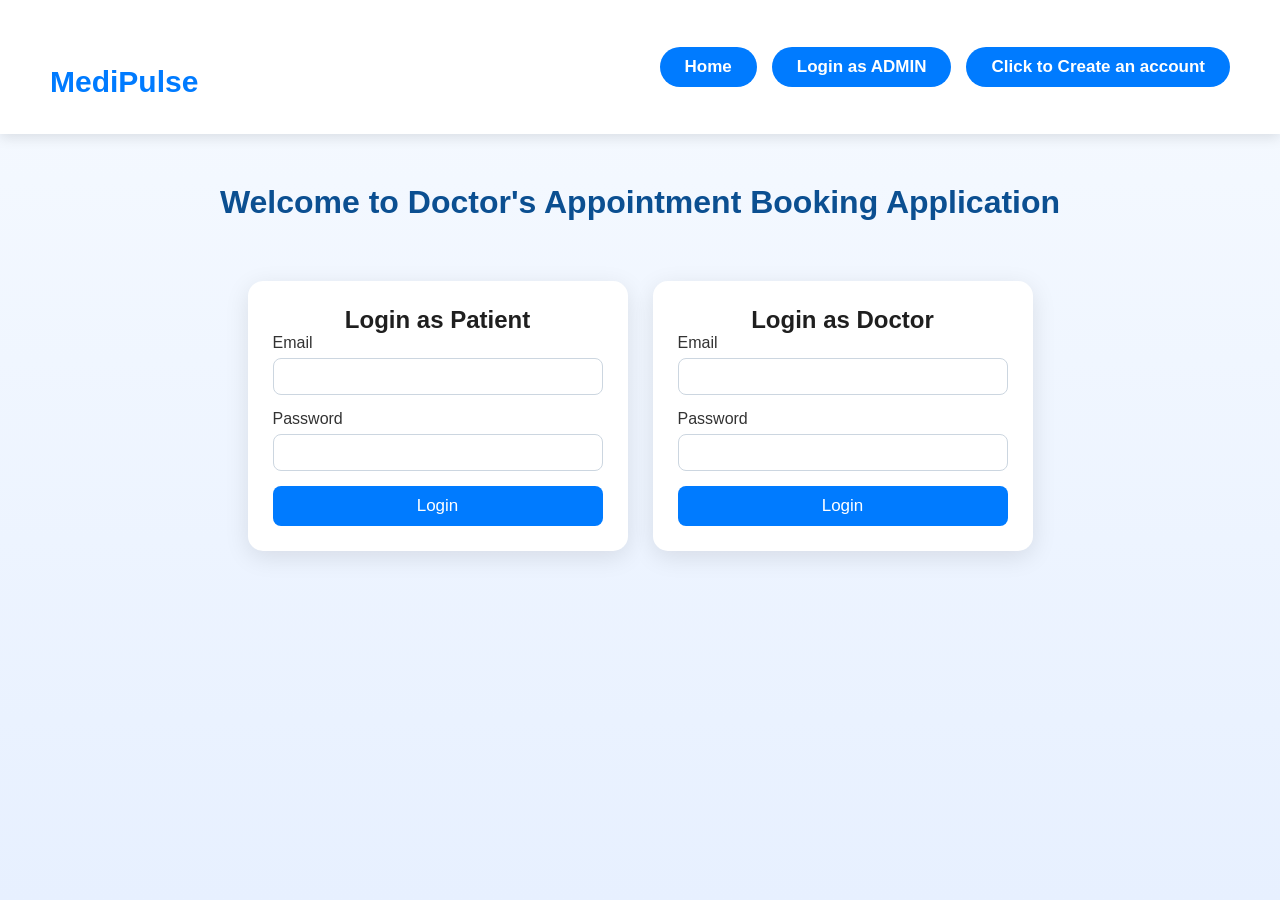
==== view/doctordashboard.html @ efb59e9b "Add files via upload" ====
<!DOCTYPE html>
<html lang="en">

<head>
    <meta charset="UTF-8">
    <meta name="viewport" content="width=device-width, initial-scale=1.0">
    <title>Doctor Dashboard</title>
    <link rel="stylesheet" href="../style/doctor.css">
</head>

<body>
    <div class="navbar">
        <h1>Doctor Dashboard</h1>
        <div>
            <h2 class="doctor-name"></h2>
            <button class="logout-btn">Logout</button>
        </div>
    </div>

    <div>
        Video Call Availability:
        <h2 id="videoCall"></h2>
    </div>

    <button id="changeVideocall">Click here to change Video Call Availability</button>

    <div class="appointments-container">
        <h2>Upcoming Appointments</h2>
        <div class="appointment-info">
            <!-- Upcoming appointment information will be dynamically rendered here -->
        </div>
    </div>
    <div id="modalDiv">
    </div>


     <!-- this will show our spinner -->
     <div hidden id="spinner"></div>
</body>

</html>
<script src="../js/doctordashboard.js"></script>
---- style/doctor.css ----
/* ================================
   Modern WeCare Blue–White Theme
   ================================ */

/* Body styling */
body {
    font-family: 'Poppins', sans-serif;
    margin: 0;
    background: linear-gradient(135deg, #dfe9f3, #ffffff);
    color: #1b1b1b;
    min-height: 100vh;
}

/* Navbar */
.navbar {
    display: flex;
    justify-content: space-between;
    align-items: center;
    padding: 18px 40px;
    background: #1976d2;
    color: #fff;
    box-shadow: 0 4px 10px rgba(0, 0, 0, 0.1);
}

.navbar h1 {
    margin: 0;
    font-size: 26px;
    font-weight: 700;
    color: #fff;
    letter-spacing: 0.5px;
}

.navbar h2 {
    margin-right: 20px;
    font-size: 18px;
    color: #ffeb3b;
    font-weight: 600;
}

.navbar div {
    display: flex;
    align-items: center;
    gap: 10px;
}

/* Logout button */
.logout-btn {
    padding: 8px 18px;
    background: #fff;
    color: #1976d2;
    border: 2px solid #fff;
    border-radius: 25px;
    font-size: 14px;
    font-weight: 600;
    cursor: pointer;
    transition: all 0.3s ease;
}

.logout-btn:hover {
    background: transparent;
    color: #fff;
    border-color: #fff;
    transform: scale(1.05);
}

/* Section headings */
h2 {
    font-size: 24px;
    margin-bottom: 15px;
    text-align: center;
    color: #1976d2;
}

/* Video Call status */
#videoCall {
    font-size: 18px;
    font-weight: 600;
    text-align: center;
    margin: 20px auto;
    padding: 10px 20px;
    border-radius: 25px;
    background: #e3f2fd;
    color: #1565c0;
    border: 1px solid #bbdefb;
}

/* Change VideoCall button */
#changeVideocall {
    display: block;
    margin: 20px auto 30px auto;
    background: #1976d2;
    color: white;
    padding: 12px 30px;
    border: none;
    border-radius: 30px;
    font-size: 16px;
    font-weight: 600;
    cursor: pointer;
    transition: all 0.3s ease;
    box-shadow: 0 4px 10px rgba(25, 118, 210, 0.3);
}

#changeVideocall:hover {
    background: #1565c0;
    transform: translateY(-2px);
    box-shadow: 0 6px 14px rgba(25, 118, 210, 0.4);
}

/* Appointments container */
.appointments-container {
    max-width: 850px;
    margin: 50px auto;
    padding: 35px;
    background: #fff;
    border-radius: 15px;
    box-shadow: 0 6px 20px rgba(0, 0, 0, 0.08);
}

/* Appointment info */
.appointment-info div {
    display: flex;
    justify-content: space-between;
    align-items: center;
    margin: 15px 0;
    padding: 14px 20px;
    border-radius: 12px;
    background: #e3f2fd;
    color: #0d47a1;
    transition: all 0.3s ease;
}

.appointment-info div:hover {
    background: #bbdefb;
    transform: scale(1.02);
    box-shadow: 0 3px 10px rgba(25, 118, 210, 0.2);
}

.appointment-info p {
    font-size: 16px;
    margin: 0;
}

/* Cancel appointment button */
.cancel-appointment-btn {
    padding: 8px 18px;
    background: #e53935;
    color: #fff;
    border: none;
    border-radius: 25px;
    font-size: 14px;
    font-weight: 600;
    cursor: pointer;
    transition: all 0.3s ease;
    box-shadow: 0 4px 10px rgba(229, 57, 53, 0.3);
}

.cancel-appointment-btn:hover {
    background: #c62828;
    transform: translateY(-2px);
}

/* Doctor card (if used) */
.doctor-card {
    display: flex;
    flex-direction: column;
    align-items: center;
    padding: 25px;
    margin: 20px;
    border-radius: 15px;
    background: #ffffff;
    box-shadow: 0 6px 18px rgba(0, 0, 0, 0.1);
    text-align: center;
    transition: transform 0.3s ease;
}

.doctor-card:hover {
    transform: translateY(-5px);
}

.doctor-card img {
    width: 160px;
    height: 160px;
    border-radius: 50%;
    margin-bottom: 15px;
    border: 4px solid #1976d2;
}

/* Spinner loader */
#spinner:not([hidden]) {
    position: fixed;
    top: 0;
    left: 0;
    right: 0;
    bottom: 0;
    display: flex;
    justify-content: center;
    align-items: center;
    background: rgba(255, 255, 255, 0.8);
    z-index: 999;
}

#spinner::after {
    content: "";
    width: 70px;
    height: 70px;
    border: 4px solid #e3f2fd;
    border-top: 4px solid #1976d2;
    border-radius: 50%;
    animation: spin 1s infinite linear;
}

/* Animation */
@keyframes spin {
    from { transform: rotate(0deg); }
    to { transform: rotate(360deg); }
}
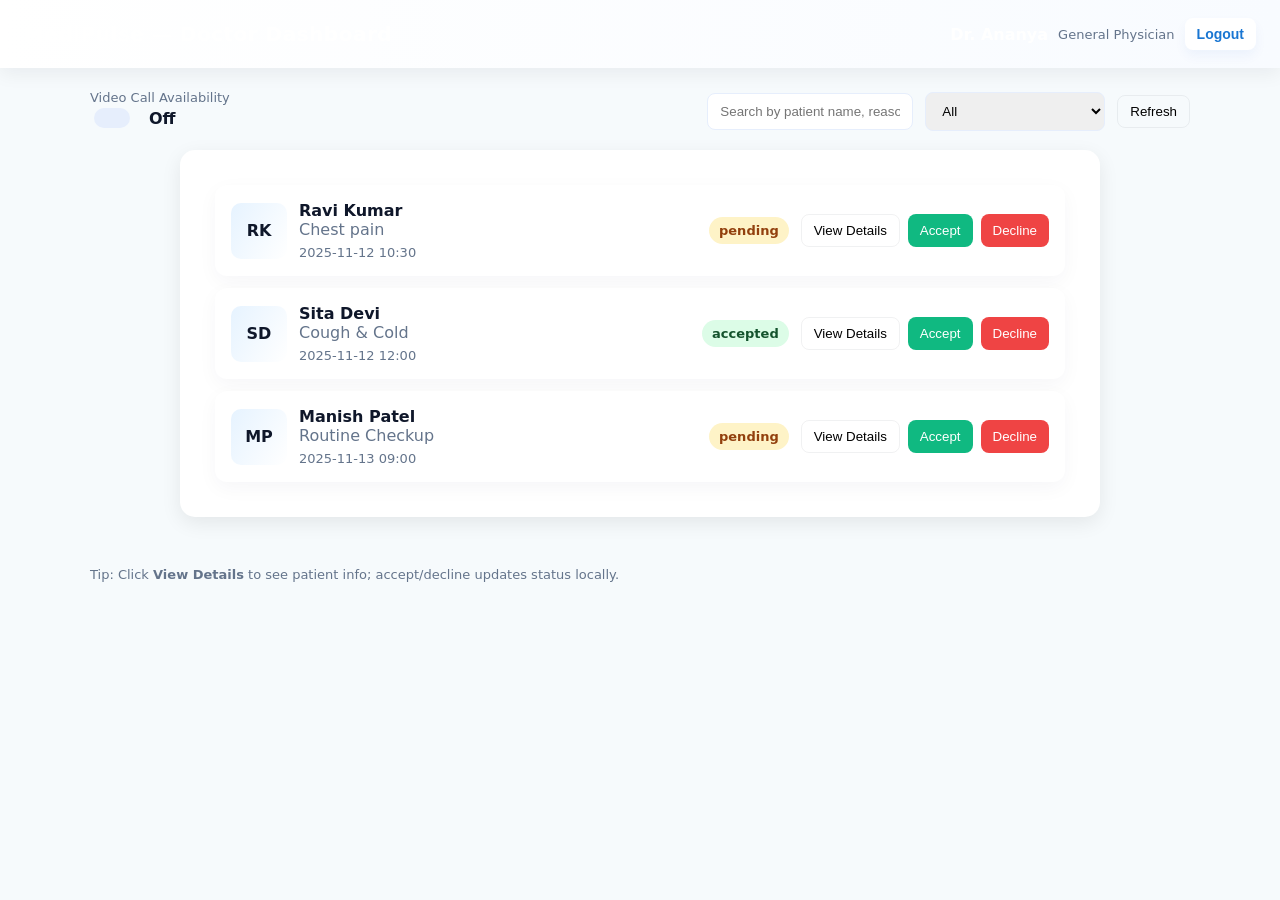
==== commit 77ae0ba2: "Add files via upload" ====
--- a/view/doctordashboard.html
+++ b/view/doctordashboard.html
@@ -1,42 +1,115 @@
 <!DOCTYPE html>
 <html lang="en">
+<head>
+  <meta charset="UTF-8" />
+  <meta name="viewport" content="width=device-width, initial-scale=1.0"/>
+  <title>Doctor Dashboard — MediPulse</title>
+  <link rel="stylesheet" href="../style/doctor.css">
+  <style>
+    /* Minimal inline styles so it's usable even without external CSS */
+    :root{ --bg:#f6fafc; --card:#fff; --muted:#64748b; --accent:#0b77f6; --success:#10b981; --danger:#ef4444; --radius:12px; }
+    body{margin:0;font-family:Inter,system-ui,Arial;background:var(--bg);color:#0f172a}
+    .navbar{display:flex;justify-content:space-between;align-items:center;padding:18px 24px;background:linear-gradient(90deg,#fff,#f8fbff);box-shadow:0 6px 18px rgba(15,23,42,0.06)}
+    .navbar h1{margin:0;font-size:20px}
+    .doctor-info{display:flex;gap:12px;align-items:center}
+    .doctor-name{margin:0;font-weight:700}
+    .logout-btn{padding:8px 12px;border-radius:8px;border:0;background:#fff;box-shadow:0 6px 12px rgba(11,77,200,0.05);cursor:pointer}
+    .container{max-width:1100px;margin:22px auto;padding:0 18px}
+    .top-row{display:flex;justify-content:space-between;gap:12px;align-items:center;margin:18px 0}
+    .video-availability{display:flex;gap:12px;align-items:center}
+    .toggle{display:inline-flex;align-items:center;gap:8px}
+    .toggle input{width:36px;height:20px;appearance:none;background:#e6eefc;border-radius:999px;position:relative;cursor:pointer;outline:none}
+    .toggle input:checked{background:linear-gradient(90deg,var(--accent),#377bf0)}
+    .toggle input::after{content:'';width:16px;height:16px;background:white;border-radius:50%;position:relative;left:2px;transition:all .18s}
+    .toggle input:checked::after{transform:translateX(16px)}
+    .search-row{display:flex;gap:12px;align-items:center}
+    .search-row input, .search-row select{padding:10px 12px;border-radius:8px;border:1px solid #e6eefc;min-width:180px}
+    .appointments-container{display:grid;grid-template-columns:1fr;gap:12px;margin-top:18px}
+    .appointment-card{background:var(--card);padding:16px;border-radius:var(--radius);box-shadow:0 6px 20px rgba(12,34,64,0.04);display:flex;justify-content:space-between;gap:12px;align-items:center}
+    .appointment-left{display:flex;gap:12px;align-items:center}
+    .patient-avatar{width:56px;height:56px;border-radius:10px;background:linear-gradient(120deg,#e6f3ff,#fff);display:flex;align-items:center;justify-content:center;font-weight:700}
+    .appointment-meta{min-width:220px}
+    .appointment-meta b{display:block}
+    .appointment-actions{display:flex;gap:8px}
+    .btn{padding:8px 12px;border-radius:8px;border:0;cursor:pointer}
+    .btn.ghost{background:transparent;border:1px solid rgba(15,23,42,0.06)}
+    .btn.primary{background:linear-gradient(90deg,var(--accent),#377bf0);color:white}
+    .btn.accept{background:var(--success);color:white}
+    .btn.decline{background:var(--danger);color:white}
+    .status{padding:6px 10px;border-radius:999px;font-weight:700;font-size:13px}
+    .status.pending{background:#fef3c7;color:#92400e}
+    .status.accepted{background:#dcfce7;color:#14532d}
+    .status.declined{background:#fee2e2;color:#7f1d1d}
+    #modalDiv{position:fixed;left:0;top:0;width:100%;height:100%;display:none;align-items:center;justify-content:center;background:rgba(11,15,30,0.45);z-index:999}
+    .modal{background:white;padding:18px;border-radius:14px;max-width:720px;width:92%}
+    .modal h3{margin-top:0}
+    .modal .grid{display:grid;grid-template-columns:1fr 1fr;gap:12px}
+    .close-btn{float:right;border:0;background:transparent;font-size:20px;cursor:pointer}
+    #spinner{position:fixed;right:18px;bottom:18px;width:44px;height:44px;border-radius:50%;display:none;align-items:center;justify-content:center;background:linear-gradient(90deg,var(--accent),#377bf0);color:white;font-weight:700}
+    footer.small{margin-top:18px;color:var(--muted);font-size:13px}
+    @media (max-width:720px){ .appointment-left{flex-direction:column;align-items:flex-start} .search-row{flex-direction:column;align-items:stretch} }
+  </style>
+</head>
+<body>
+  <div class="navbar">
+    <h1>MediPulse — Doctor Dashboard</h1>
+    <div class="doctor-info">
+      <div>
+        <div class="doctor-name" id="doctorName">Dr. —</div>
+        <div style="font-size:13px;color:var(--muted)" id="doctorSpecialty">Cardiology</div>
+      </div>
+      <button class="logout-btn" id="logoutBtn">Logout</button>
+    </div>
+  </div>
 
-<head>
-    <meta charset="UTF-8">
-    <meta name="viewport" content="width=device-width, initial-scale=1.0">
-    <title>Doctor Dashboard</title>
-    <link rel="stylesheet" href="../style/doctor.css">
-</head>
+  <div class="container">
+    <div class="top-row">
+      <div class="video-availability">
+        <div>
+          <div style="font-size:13px;color:var(--muted)">Video Call Availability</div>
+          <div class="toggle">
+            <input type="checkbox" id="videoToggle">
+            <label for="videoToggle" style="font-weight:700;color:#0f172a;margin-left:8px" id="videoStatusText">Off</label>
+          </div>
+        </div>
+      </div>
 
-<body>
-    <div class="navbar">
-        <h1>Doctor Dashboard</h1>
-        <div>
-            <h2 class="doctor-name"></h2>
-            <button class="logout-btn">Logout</button>
-        </div>
+      <div class="search-row">
+        <input id="searchInput" placeholder="Search by patient name, reason..." />
+        <select id="filterSelect">
+          <option value="all">All</option>
+          <option value="pending">Pending</option>
+          <option value="accepted">Accepted</option>
+          <option value="declined">Declined</option>
+        </select>
+        <button class="btn ghost" id="refreshBtn">Refresh</button>
+      </div>
     </div>
 
-    <div>
-        Video Call Availability:
-        <h2 id="videoCall"></h2>
+    <div class="appointments-container" id="appointmentsContainer">
+      <!-- Appointment cards will render here -->
     </div>
 
-    <button id="changeVideocall">Click here to change Video Call Availability</button>
+    <footer class="small">Tip: Click <strong>View Details</strong> to see patient info; accept/decline updates status locally.</footer>
+  </div>
 
-    <div class="appointments-container">
-        <h2>Upcoming Appointments</h2>
-        <div class="appointment-info">
-            <!-- Upcoming appointment information will be dynamically rendered here -->
-        </div>
+  <!-- Modal -->
+  <div id="modalDiv">
+    <div class="modal" role="dialog" aria-modal="true" id="modalContent">
+      <button class="close-btn" id="modalClose">&times;</button>
+      <h3 id="modalTitle">Appointment Details</h3>
+      <div class="grid" id="modalBody">
+        <!-- details get injected here -->
+      </div>
+      <div style="margin-top:12px;text-align:right">
+        <button class="btn ghost" id="modalAccept">Accept</button>
+        <button class="btn decline" id="modalDecline">Decline</button>
+      </div>
     </div>
-    <div id="modalDiv">
-    </div>
+  </div>
 
+  <div id="spinner">⟳</div>
 
-     <!-- this will show our spinner -->
-     <div hidden id="spinner"></div>
+  <script src="../js/doctordashboard.js"></script>
 </body>
-
 </html>
-<script src="../js/doctordashboard.js"></script>
